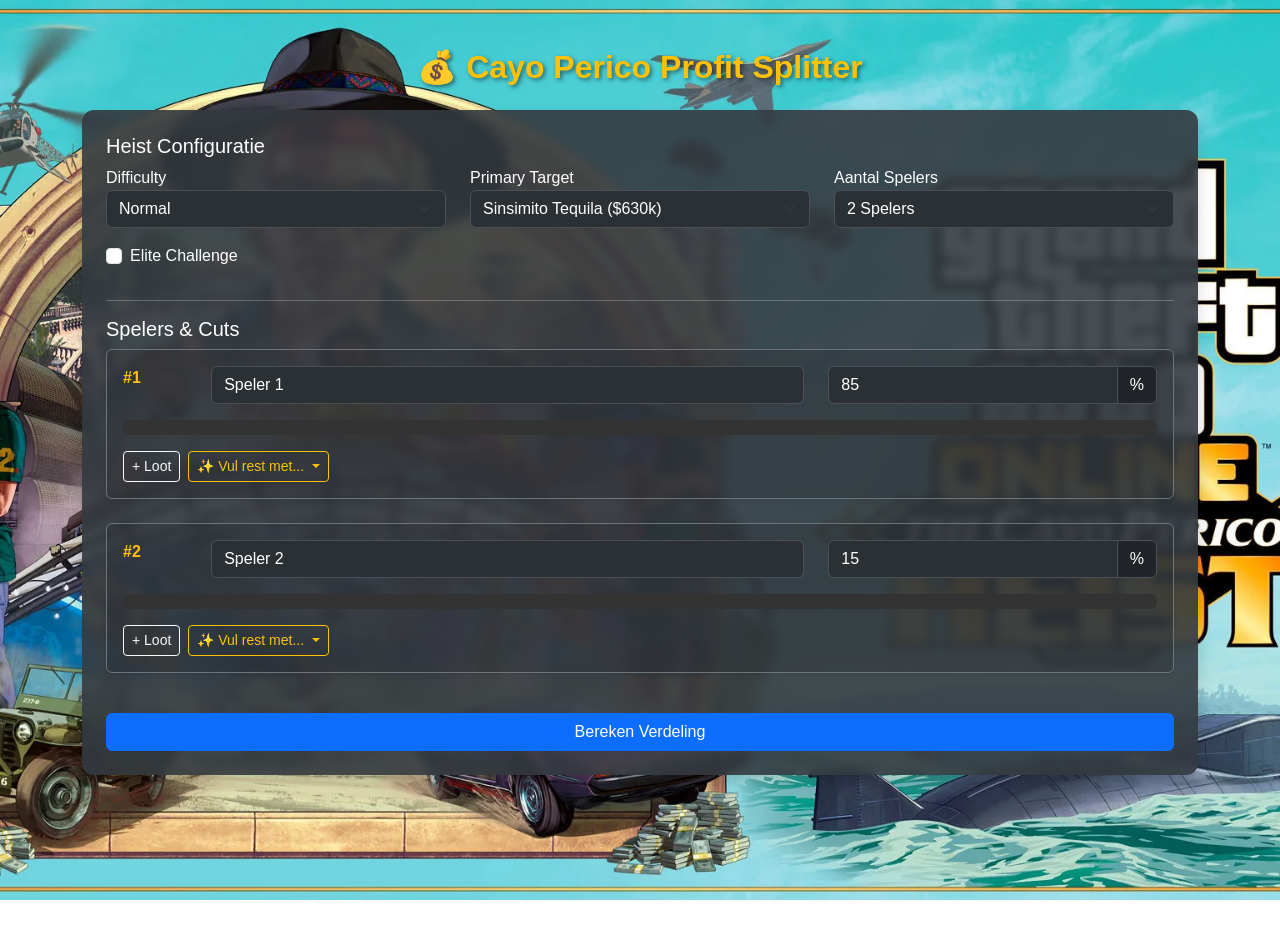
==== frontend/index.html @ 336ccd84 "frontend gemaakt" ====
<!DOCTYPE html>
<html lang="nl">
<head>
    <meta charset="UTF-8">
    <title>Cayo Perico Profit Splitter</title>
    <link href="https://cdn.jsdelivr.net/npm/bootstrap@5.3.0/dist/css/bootstrap.min.css" rel="stylesheet">
    <link rel="stylesheet" href="CSS/css.css">
</head>
<body>
<div class="container mt-5">
    <h2 class="text-center mb-4">💰 Cayo Perico Profit Splitter</h2>

    <div class="card bg-secondary text-white p-4 shadow">
        <h5>Heist Configuratie</h5>
        <div class="row">
            <div class="col-md-4 mb-3">
                <label>Difficulty</label>
                <select id="difficulty" class="form-select">
                    <option value="NORMAL">Normal</option>
                    <option value="HARD">Hard (+10% Primary)</option>
                </select>
            </div>
            <div class="col-md-4 mb-3">
                <label>Primary Target</label>
                <select id="primaryTarget" class="form-select">
                    <option value="TEQUILA">Sinsimito Tequila ($630k)</option>
                    <option value="RUBY_NECKLACE">Ruby Necklace ($700k)</option>
                    <option value="BEARER_BONDS">Bearer Bonds ($770k)</option>
                    <option value="PINK_DIAMOND">Pink Diamond ($1.3M)</option>
                    <option value="PANTHER_STATUE">Panther Statue ($1.9M)</option>
                </select>
            </div>
            <div class="col-md-4 mb-3">
                <label>Aantal Spelers</label>
                <select id="playerCount" class="form-select" onchange="generatePlayerFields()">
                    <option value="1">1 Speler</option>
                    <option value="2" selected>2 Spelers</option>
                    <option value="3">3 Spelers</option>
                    <option value="4">4 Spelers</option>
                </select>
            </div>
        </div>
        <div class="form-check mb-3">
            <input class="form-check-input" type="checkbox" id="elite">
            <label class="form-check-label" for="elite">Elite Challenge</label>
        </div>

        <hr>
        <h5>Spelers & Cuts</h5>
        <div id="playersContainer"></div>

        <button class="btn btn-primary w-100 mt-3" onclick="calculate()">Bereken Verdeling</button>
    </div>

    <div id="errorBox" class="alert alert-danger mt-3 d-none"></div>

    <div id="resultBox" class="mt-4 p-4 border rounded bg-dark text-white d-none">
        <h4>Eindbedrag per Speler:</h4>
        <ul id="resultsList" class="list-group list-group-flush"></ul>
    </div>
</div>

<script src="https://cdn.jsdelivr.net/npm/bootstrap@5.3.0/dist/js/bootstrap.bundle.min.js"></script>
<script src="js/index.js"></script>
</body>
</html>
---- frontend/CSS/css.css ----
/* Basis layout en achtergrond */
body {
    /* Pad naar je afbeelding */
    background-image: url('../images/cayo.webp');

    /* Zorgt dat de afbeelding het hele scherm vult zonder te herhalen */
    background-size: cover;

    /* Zorgt dat de achtergrond op zijn plek blijft staan als je scrollt */
    background-attachment: fixed;

    /* Centreert de afbeelding */
    background-position: center;

    /* Voorkomt dat de afbeelding gaat 'tegelen' */
    background-repeat: no-repeat;

    /* Optioneel: Maak de tekst beter leesbaar door een donkere overlaag */

    color: #f8f9fa;
    font-family: 'Segoe UI', Roboto, Helvetica, Arial, sans-serif;
    min-height: 100vh;
}

h2 {
    font-weight: 800;
    text-shadow: 2px 2px 4px rgba(0,0,0,0.5);
    color: #ffc107; /* Goud-geel voor de Heist sfeer */
}

/* De kaarten (Cards) */
.card {
    border: none;
    border-radius: 12px;
    backdrop-filter: blur(5px);
}

.bg-secondary {
    background-color: rgba(52, 58, 64, 0.9) !important;
}

.player-card {
    background-color: rgba(255, 255, 255, 0.05);
    border: 1px solid rgba(255, 255, 255, 0.1);
    transition: all 0.3s ease;
    border-left: 5px solid #0d6efd; /* Blauwe accent-lijn */
}

.player-card:hover {
    background-color: rgba(255, 255, 255, 0.08);
    transform: translateX(5px);
}

/* Loot sectie binnen de speler-kaart */
.loot-section {
    border: 1px dashed rgba(255, 255, 255, 0.2);
}

.loot-item {
    animation: fadeIn 0.3s ease-in-out;
}

@keyframes fadeIn {
    from { opacity: 0; transform: translateY(-10px); }
    to { opacity: 1; transform: translateY(0); }
}

/* Input velden */
.form-control, .form-select {
    background-color: #2b3035 !important;
    border: 1px solid #495057;
    color: #fff !important;
}

.form-control:focus, .form-select:focus {
    border-color: #0d6efd;
    box-shadow: 0 0 0 0.25rem rgba(13, 110, 253, 0.25);
}

.input-group-text {
    background-color: #495057;
    border: 1px solid #495057;
    color: white;
}

/* Knoppen */
.btn-primary
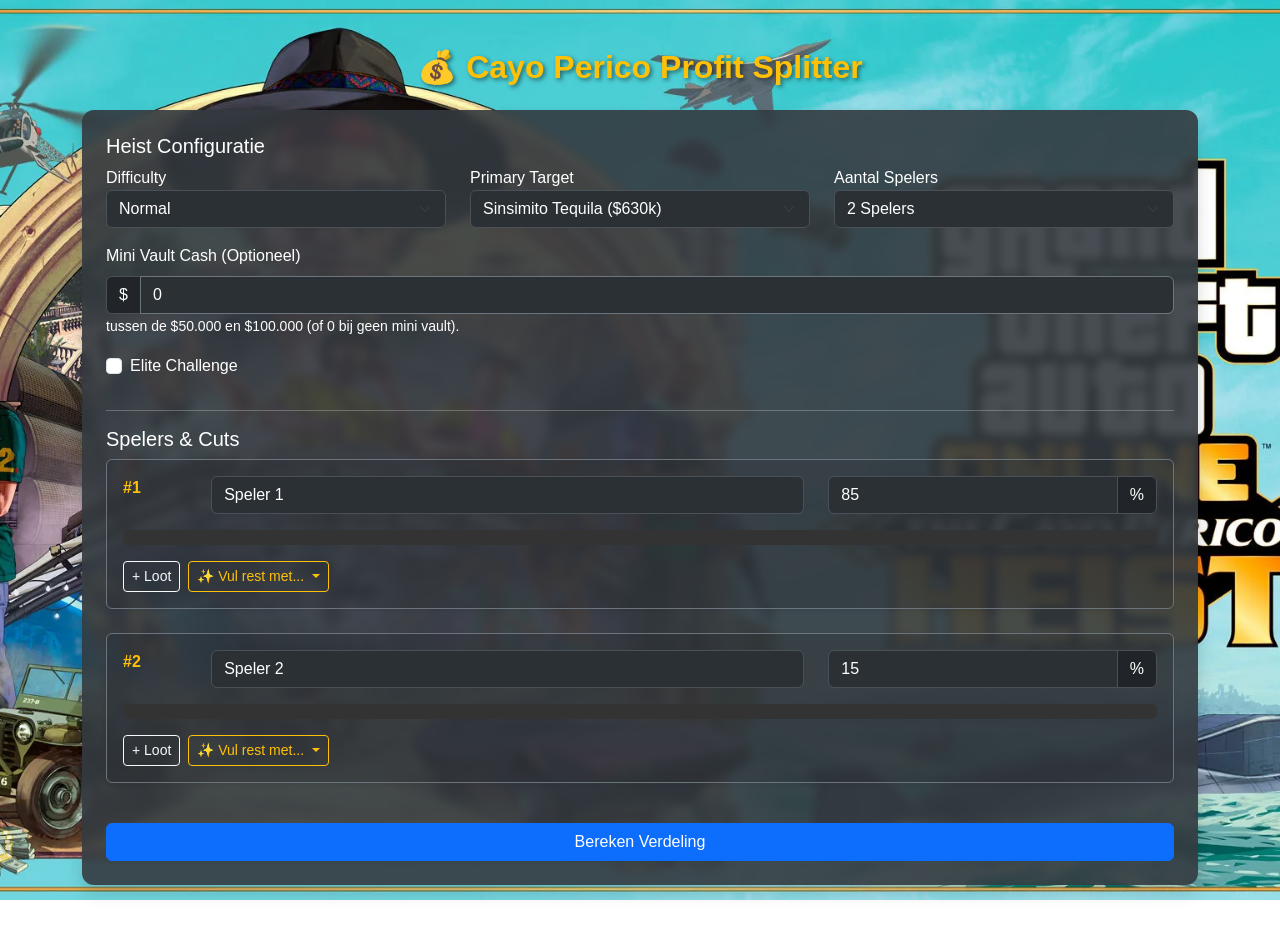
==== commit 5406686d: "added miniVault feature" ====
--- a/frontend/index.html
+++ b/frontend/index.html
@@ -20,6 +20,7 @@
                     <option value="HARD">Hard (+10% Primary)</option>
                 </select>
             </div>
+
             <div class="col-md-4 mb-3">
                 <label>Primary Target</label>
                 <select id="primaryTarget" class="form-select">
@@ -30,6 +31,7 @@
                     <option value="PANTHER_STATUE">Panther Statue ($1.9M)</option>
                 </select>
             </div>
+
             <div class="col-md-4 mb-3">
                 <label>Aantal Spelers</label>
                 <select id="playerCount" class="form-select" onchange="generatePlayerFields()">
@@ -40,6 +42,20 @@
                 </select>
             </div>
         </div>
+
+        <div class="mb-3">
+            <label for="miniVault" class="form-label text-warning">Mini Vault Cash (Optioneel)</label>
+            <div class="input-group has-validation">
+                <span class="input-group-text bg-dark text-white">$</span>
+                <input type="number" id="miniVault" class="form-control bg-dark text-white border-secondary" value="0">
+                <div class="invalid-feedback">
+                    Moet $0 zijn of tussen de $50.000 en $100.000.
+                </div>
+            </div>
+            <small class="text-muted" id="melding"> tussen de $50.000 en $100.000 (of 0 bij geen mini vault).</small>
+        </div>
+
+
         <div class="form-check mb-3">
             <input class="form-check-input" type="checkbox" id="elite">
             <label class="form-check-label" for="elite">Elite Challenge</label>
--- a/frontend/CSS/css.css
+++ b/frontend/CSS/css.css
@@ -26,6 +26,10 @@
     font-weight: 800;
     text-shadow: 2px 2px 4px rgba(0,0,0,0.5);
     color: #ffc107; /* Goud-geel voor de Heist sfeer */
+}
+
+.form-label {
+    color: #fff !important;
 }
 
 /* De kaarten (Cards) */
@@ -83,5 +87,13 @@
     color: white;
 }
 
+.text-muted {
+    color: #fff !important;
+}
+
+.invalid-feedback {
+    color: red !important;
+}
+
 /* Knoppen */
 .btn-primary
